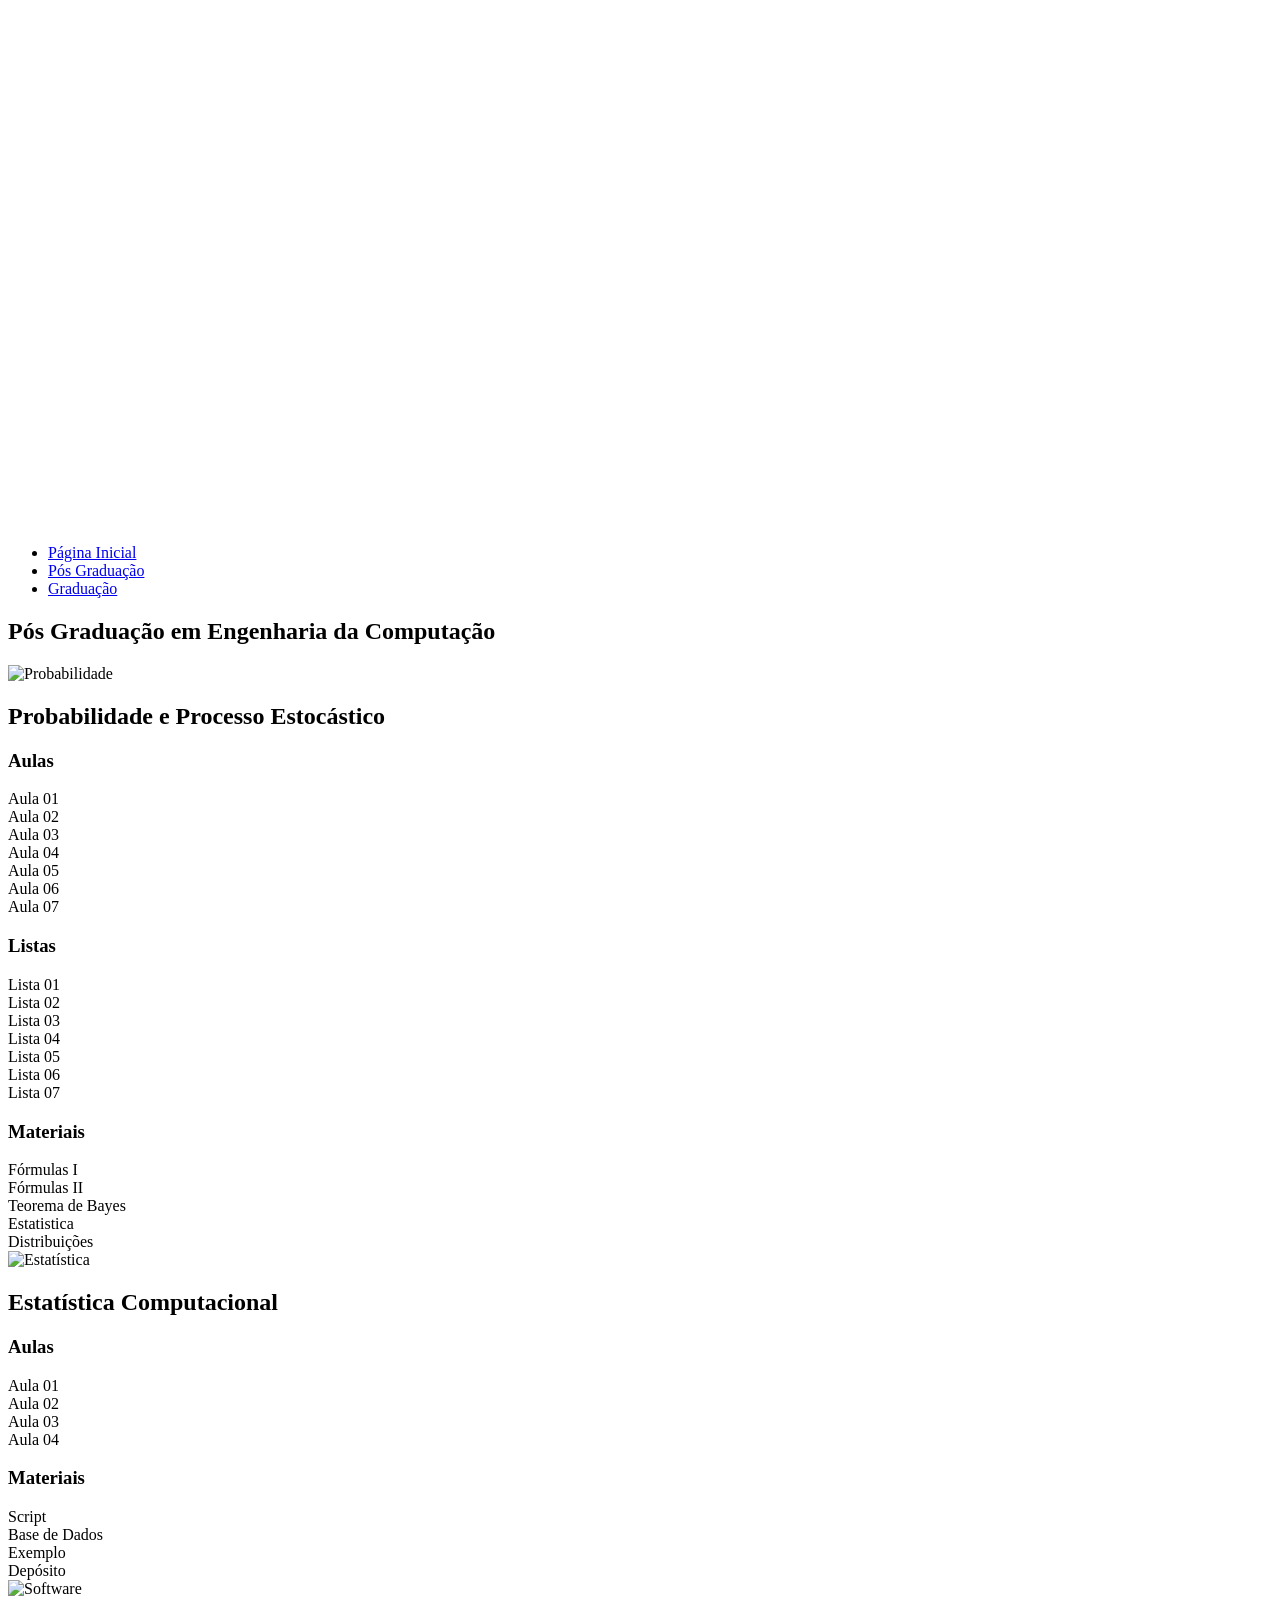
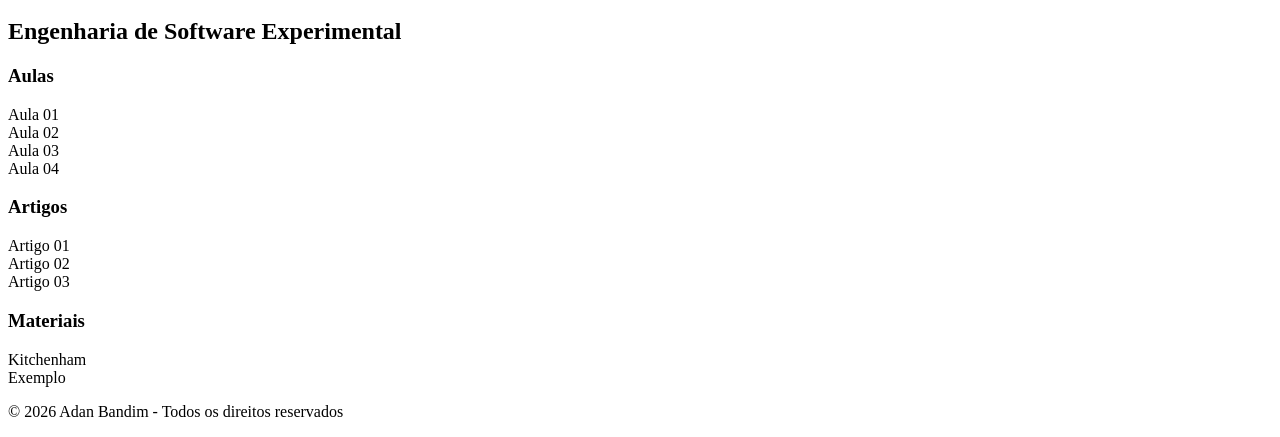
==== graduacao/index.html @ a436395c "Rename index.html to graduacao/index.html" ====
<!DOCTYPE html>
<html lang="pt-br">
<head>
    <meta charset="UTF-8">
    <meta name="viewport" content="width=device-width, initial-scale=1.0">
    <title>Pós Graduação</title>
    <link rel="stylesheet" href="style.css">
    <link rel="shortcut icon" href="imgs/download.svg" type="image/x-icon">
</head>
<body>
    <header class="header">
        <img src="../imgs/LOGO-UPE-Branca.png" alt="Logo-Upe" class="logo">

        <nav class="list">
            <ul>
                <li><a href="../index.html">Página Inicial</a></li>
                <li><a href="../posgraduacao/index.html" class="active">Pós Graduação</a></li>
                <li><a href="index.html">Graduação</a></li>
            </ul>
        </nav>
    </header>

    <main class="main">
    <section class="tittle-container">
        <h1>Pós Graduação em Engenharia da Computação</h1>
    </section>

    <div class="cards-wrapper">
        <section class="card">
            <img src="../imgs/Information Technology.jfif" alt="Probabilidade" class="card-img">
            <div class="card-header"><h2>Probabilidade e Processo Estocástico</h2></div>
            
            <div class="card-content">
                <div class="column">
                    <h3>Aulas</h3>
                    <div class="button">Aula 01</div>
                    <div class="button">Aula 02</div>
                    <div class="button">Aula 03</div>
                    <div class="button">Aula 04</div>
                    <div class="button">Aula 05</div>
                    <div class="button">Aula 06</div>
                    <div class="button">Aula 07</div>
                </div>

                <div class="column">
                    <h3>Listas</h3>
                    <div class="button">Lista 01</div>
                    <div class="button">Lista 02</div>
                    <div class="button">Lista 03</div>
                    <div class="button">Lista 04</div>
                    <div class="button">Lista 05</div>
                    <div class="button">Lista 06</div>
                    <div class="button">Lista 07</div>
                </div>

                <div class="column">
                    <h3>Materiais</h3>
                    <div class="button">Fórmulas I</div>
                    <div class="button">Fórmulas II</div>
                    <div class="button">Teorema de Bayes</div>
                    <div class="button">Estatistica</div>
                    <div class="button">Distribuições</div>
                </div>
            </div>
        </section>

        <section class="card">
            <img src="../imgs/Theory.jfif" alt="Estatística" class="card-img">
            <div class="card-header"><h2>Estatística Computacional</h2></div>
            
            <div class="card-content">
                <div class="column">
                    <h3>Aulas</h3>
                    <div class="button">Aula 01</div>
                    <div class="button">Aula 02</div>
                    <div class="button">Aula 03</div>
                    <div class="button">Aula 04</div>
                </div>

                <div class="column">
                    <h3>Materiais</h3>
                    <div class="button">Script</div>
                    <div class="button">Base de Dados</div>
                    <div class="button">Exemplo</div>
                    <div class="button">Depósito</div>
                </div>
            </div>
        </section>

        <section class="card">
            <img src="../imgs/Programming coding background.jfif" alt="Software" class="card-img">
            <div class="card-header"><h2>Engenharia de Software Experimental</h2></div>
            
            <div class="card-content">
                <div class="column">
                    <h3>Aulas</h3>
                    <div class="button">Aula 01</div>
                    <div class="button">Aula 02</div>
                    <div class="button">Aula 03</div>
                    <div class="button">Aula 04</div>
                </div>

                <div class="column">
                    <h3>Artigos</h3>
                    <div class="button">Artigo 01</div>
                    <div class="button">Artigo 02</div>
                    <div class="button">Artigo 03</div>
                </div>

                <div class="column">
                    <h3>Materiais</h3>
                    <div class="button">Kitchenham</div>
                    <div class="button">Exemplo</div>
                </div>
            </div>
        </section>
    </div>
    </main>

    <footer>
        <p>&copy; 2026 Adan Bandim - Todos os direitos reservados</p>
    </footer>
    
</body>
</html>
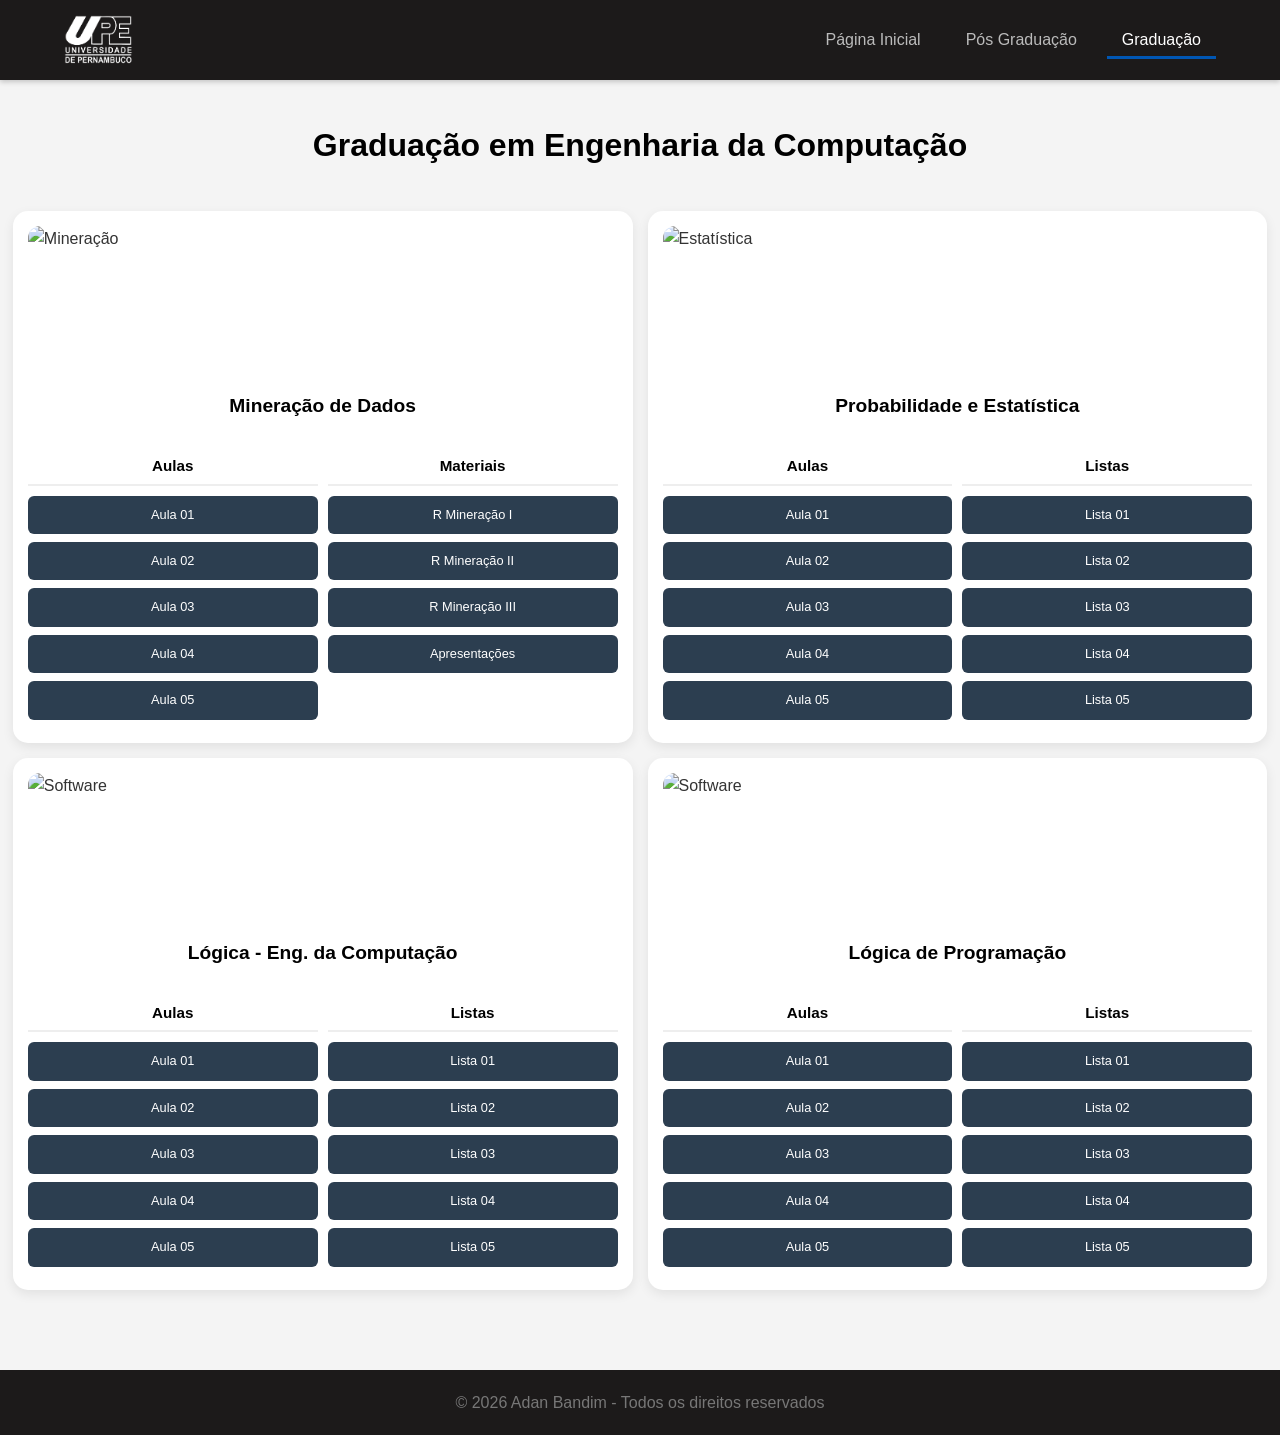
==== commit 44f73889: "Add files via upload" ====
--- a/graduacao/index.html
+++ b/graduacao/index.html
@@ -3,9 +3,9 @@
 <head>
     <meta charset="UTF-8">
     <meta name="viewport" content="width=device-width, initial-scale=1.0">
-    <title>Pós Graduação</title>
+    <title>Graduação</title>
     <link rel="stylesheet" href="style.css">
-    <link rel="shortcut icon" href="imgs/download.svg" type="image/x-icon">
+    <link rel="shortcut icon" href="../imgs/download.svg" type="image/x-icon">  
 </head>
 <body>
     <header class="header">
@@ -14,112 +14,121 @@
         <nav class="list">
             <ul>
                 <li><a href="../index.html">Página Inicial</a></li>
-                <li><a href="../posgraduacao/index.html" class="active">Pós Graduação</a></li>
-                <li><a href="index.html">Graduação</a></li>
+                <li><a href="../posgraduacao/index.html" >Pós Graduação</a></li>
+                <li><a href="index.html" class="active">Graduação</a></li>
             </ul>
         </nav>
     </header>
 
     <main class="main">
-    <section class="tittle-container">
-        <h1>Pós Graduação em Engenharia da Computação</h1>
-    </section>
-
-    <div class="cards-wrapper">
-        <section class="card">
-            <img src="../imgs/Information Technology.jfif" alt="Probabilidade" class="card-img">
-            <div class="card-header"><h2>Probabilidade e Processo Estocástico</h2></div>
-            
-            <div class="card-content">
-                <div class="column">
-                    <h3>Aulas</h3>
-                    <div class="button">Aula 01</div>
-                    <div class="button">Aula 02</div>
-                    <div class="button">Aula 03</div>
-                    <div class="button">Aula 04</div>
-                    <div class="button">Aula 05</div>
-                    <div class="button">Aula 06</div>
-                    <div class="button">Aula 07</div>
-                </div>
-
-                <div class="column">
-                    <h3>Listas</h3>
-                    <div class="button">Lista 01</div>
-                    <div class="button">Lista 02</div>
-                    <div class="button">Lista 03</div>
-                    <div class="button">Lista 04</div>
-                    <div class="button">Lista 05</div>
-                    <div class="button">Lista 06</div>
-                    <div class="button">Lista 07</div>
-                </div>
-
-                <div class="column">
-                    <h3>Materiais</h3>
-                    <div class="button">Fórmulas I</div>
-                    <div class="button">Fórmulas II</div>
-                    <div class="button">Teorema de Bayes</div>
-                    <div class="button">Estatistica</div>
-                    <div class="button">Distribuições</div>
-                </div>
-            </div>
+        <section class="tittle-container">
+            <h1>Graduação em Engenharia da Computação</h1>
         </section>
 
-        <section class="card">
-            <img src="../imgs/Theory.jfif" alt="Estatística" class="card-img">
-            <div class="card-header"><h2>Estatística Computacional</h2></div>
-            
-            <div class="card-content">
-                <div class="column">
-                    <h3>Aulas</h3>
-                    <div class="button">Aula 01</div>
-                    <div class="button">Aula 02</div>
-                    <div class="button">Aula 03</div>
-                    <div class="button">Aula 04</div>
+        <div class="cards-wrapper">
+            <section class="card">
+                <img src="../imgs/mineracao.jpg" alt="Mineração" class="card-img">
+                <div class="card-header"><h2>Mineração de Dados</h2></div>
+                
+                <div class="card-content">
+                    <div class="column">
+                        <h3>Aulas</h3>
+                        <div class="button">Aula 01</div>
+                        <div class="button">Aula 02</div>
+                        <div class="button">Aula 03</div>
+                        <div class="button">Aula 04</div>
+                        <div class="button">Aula 05</div>
+                    </div>
+
+                    <div class="column">
+                        <h3>Materiais</h3>
+                        <div class="button">R Mineração I</div>
+                        <div class="button">R Mineração II</div>
+                        <div class="button">R Mineração III</div>
+                        <div class="button">Apresentações</div>
+                    </div>
                 </div>
+            </section>
 
-                <div class="column">
-                    <h3>Materiais</h3>
-                    <div class="button">Script</div>
-                    <div class="button">Base de Dados</div>
-                    <div class="button">Exemplo</div>
-                    <div class="button">Depósito</div>
+            <section class="card">
+                <img src="../imgs/probabilidade.jpeg" alt="Estatística" class="card-img">
+                <div class="card-header"><h2>Probabilidade e Estatística</h2></div>
+                
+                <div class="card-content">
+                    <div class="column">
+                        <h3>Aulas</h3>
+                        <div class="button">Aula 01</div>
+                        <div class="button">Aula 02</div>
+                        <div class="button">Aula 03</div>
+                        <div class="button">Aula 04</div>
+                        <div class="button">Aula 05</div>
+                    </div>
+
+                    <div class="column">
+                        <h3>Listas</h3>
+                        <div class="button">Lista 01</div>
+                        <div class="button">Lista 02</div>
+                        <div class="button">Lista 03</div>
+                        <div class="button">Lista 04</div>
+                        <div class="button">Lista 05</div>
+                    </div>
                 </div>
-            </div>
-        </section>
+            </section>
 
-        <section class="card">
-            <img src="../imgs/Programming coding background.jfif" alt="Software" class="card-img">
-            <div class="card-header"><h2>Engenharia de Software Experimental</h2></div>
-            
-            <div class="card-content">
-                <div class="column">
-                    <h3>Aulas</h3>
-                    <div class="button">Aula 01</div>
-                    <div class="button">Aula 02</div>
-                    <div class="button">Aula 03</div>
-                    <div class="button">Aula 04</div>
+            <section class="card">
+                <img src="../imgs/logica.jpeg" alt="Software" class="card-img">
+                <div class="card-header"><h2>Lógica - Eng. da Computação</h2></div>
+                
+                <div class="card-content">
+                    <div class="column">
+                        <h3>Aulas</h3>
+                        <div class="button">Aula 01</div>
+                        <div class="button">Aula 02</div>
+                        <div class="button">Aula 03</div>
+                        <div class="button">Aula 04</div>
+                        <div class="button">Aula 05</div>
+                    </div>
+
+                    <div class="column">
+                        <h3>Listas</h3>
+                        <div class="button">Lista 01</div>
+                        <div class="button">Lista 02</div>
+                        <div class="button">Lista 03</div>
+                        <div class="button">Lista 04</div>
+                        <div class="button">Lista 05</div>
+                    </div>
                 </div>
+            </section>
 
-                <div class="column">
-                    <h3>Artigos</h3>
-                    <div class="button">Artigo 01</div>
-                    <div class="button">Artigo 02</div>
-                    <div class="button">Artigo 03</div>
+            <section class="card">
+                <img src="../imgs/logicaprog.jpeg" alt="Software" class="card-img">
+                <div class="card-header"><h2>Lógica de Programação</h2></div>
+                
+                <div class="card-content">
+                    <div class="column">
+                        <h3>Aulas</h3>
+                        <div class="button">Aula 01</div>
+                        <div class="button">Aula 02</div>
+                        <div class="button">Aula 03</div>
+                        <div class="button">Aula 04</div>
+                        <div class="button">Aula 05</div>
+                    </div>
+
+                    <div class="column">
+                        <h3>Listas</h3>
+                        <div class="button">Lista 01</div>
+                        <div class="button">Lista 02</div>
+                        <div class="button">Lista 03</div>
+                        <div class="button">Lista 04</div>
+                        <div class="button">Lista 05</div>
+                    </div>
                 </div>
-
-                <div class="column">
-                    <h3>Materiais</h3>
-                    <div class="button">Kitchenham</div>
-                    <div class="button">Exemplo</div>
-                </div>
-            </div>
-        </section>
-    </div>
+            </section>
+        </div>
     </main>
 
     <footer>
         <p>&copy; 2026 Adan Bandim - Todos os direitos reservados</p>
     </footer>
-    
 </body>
-</html>
+</html>
--- a/graduacao/style.css
+++ b/graduacao/style.css
@@ -0,0 +1,182 @@
+* {
+    margin: 0;
+    padding: 0;
+    box-sizing: border-box;
+}
+
+:root {
+    --dark-bg: #1c1a1a;
+    --light-bg: #ffffff;
+    --btn-dark: #2c3e50; 
+    --btn-hover: #1a252f;
+    --text-btn: #ffffff;
+    --text-main: #333333;
+    --text-black: #000000;
+    --accent-color: #0056b3;
+}
+
+body {
+    font-family: 'Segoe UI', Tahoma, Geneva, Verdana, sans-serif;
+    background-color: #f4f4f4;
+    color: var(--text-main);
+    line-height: 1.6;
+}
+
+/* Header */
+.header {
+    background-color: var(--dark-bg);
+    padding: 15px 5%;
+    display: flex;
+    justify-content: space-between;
+    align-items: center;
+    box-shadow: 0 2px 5px rgba(0,0,0,0.2);
+}
+
+.logo { height: 50px; }
+
+.list ul {
+    display: flex;
+    list-style: none;
+    gap: 15px;
+}
+
+.list a {
+    text-decoration: none;
+    color: #bbb;
+    padding: 8px 15px;
+    font-weight: 500;
+    transition: 0.3s;
+}
+
+.list a:hover, .list a.active {
+    color: white;
+}
+
+.list a.active {
+    color: white;
+    border-bottom: 3px solid var(--accent-color);
+    border-radius: 0;
+}
+
+/* Layout Principal */
+.main {
+    padding: 40px 1%; 
+    max-width: 1600px; 
+    margin: 0 auto;
+}
+
+.tittle-container {
+    text-align: center;
+    margin-bottom: 40px;
+}
+
+.tittle-container h1 {
+    color: var(--text-black);
+    font-size: 2rem;
+}
+
+/* Grid dos Cards */
+.cards-wrapper {
+    display: grid;
+    grid-template-columns: repeat(4, 1fr); 
+    gap: 15px;
+    align-items: start;
+}
+
+/* Estilo do Card */
+.card {
+    background: var(--light-bg);
+    border-radius: 15px;
+    padding: 15px;
+    box-shadow: 0 4px 12px rgba(0,0,0,0.08);
+    display: flex;
+    flex-direction: column;
+    height: 100%;
+}
+
+.card-img {
+    width: 100%;
+    height: 150px; 
+    object-fit: cover;
+    border-radius: 12px;
+    margin-bottom: 15px;
+}
+
+.card-header h2 {
+    color: var(--text-black);
+    font-size: 1.2rem; 
+    margin-bottom: 15px;
+    min-height: 3rem;
+    text-align: center;
+}
+
+/* Colunas Internas */
+.card-content {
+    display: flex;
+    gap: 10px;
+    justify-content: space-between;
+}
+
+.column {
+    flex: 1;
+}
+
+.column h3 {
+    font-size: 0.95rem;
+    color: var(--text-black);
+    margin-bottom: 10px;
+    border-bottom: 2px solid #eee;
+    padding-bottom: 5px;
+    text-align: center;
+}
+
+/* Estilização dos Botões */
+.button {
+    background-color: var(--btn-dark); 
+    color: var(--text-btn); 
+    padding: 8px 4px;
+    margin-bottom: 8px;
+    border-radius: 6px;
+    font-size: 0.8rem;
+    text-align: center;
+    cursor: pointer;
+    transition: all 0.2s ease;
+    border: 1px solid transparent;
+}
+
+.button:hover {
+    background-color: var(--btn-hover);
+    transform: translateY(-2px);
+    box-shadow: 0 4px 8px rgba(0,0,0,0.2);
+}
+
+/* Footer */
+footer {
+    background-color: var(--dark-bg);
+    color: #777;
+    padding: 20px;
+    text-align: center;
+    margin-top: 40px;
+}
+
+/* Parte da responsividade */
+@media (max-width: 1300px) {
+    .cards-wrapper {
+        grid-template-columns: repeat(2, 1fr); 
+    }
+}
+
+@media (max-width: 768px) {
+    .cards-wrapper {
+        grid-template-columns: 1fr; 
+    }
+    
+    .card-content {
+        flex-direction: row;
+    }
+
+    .header {
+        flex-direction: column;
+        gap: 15px;
+    }
+}
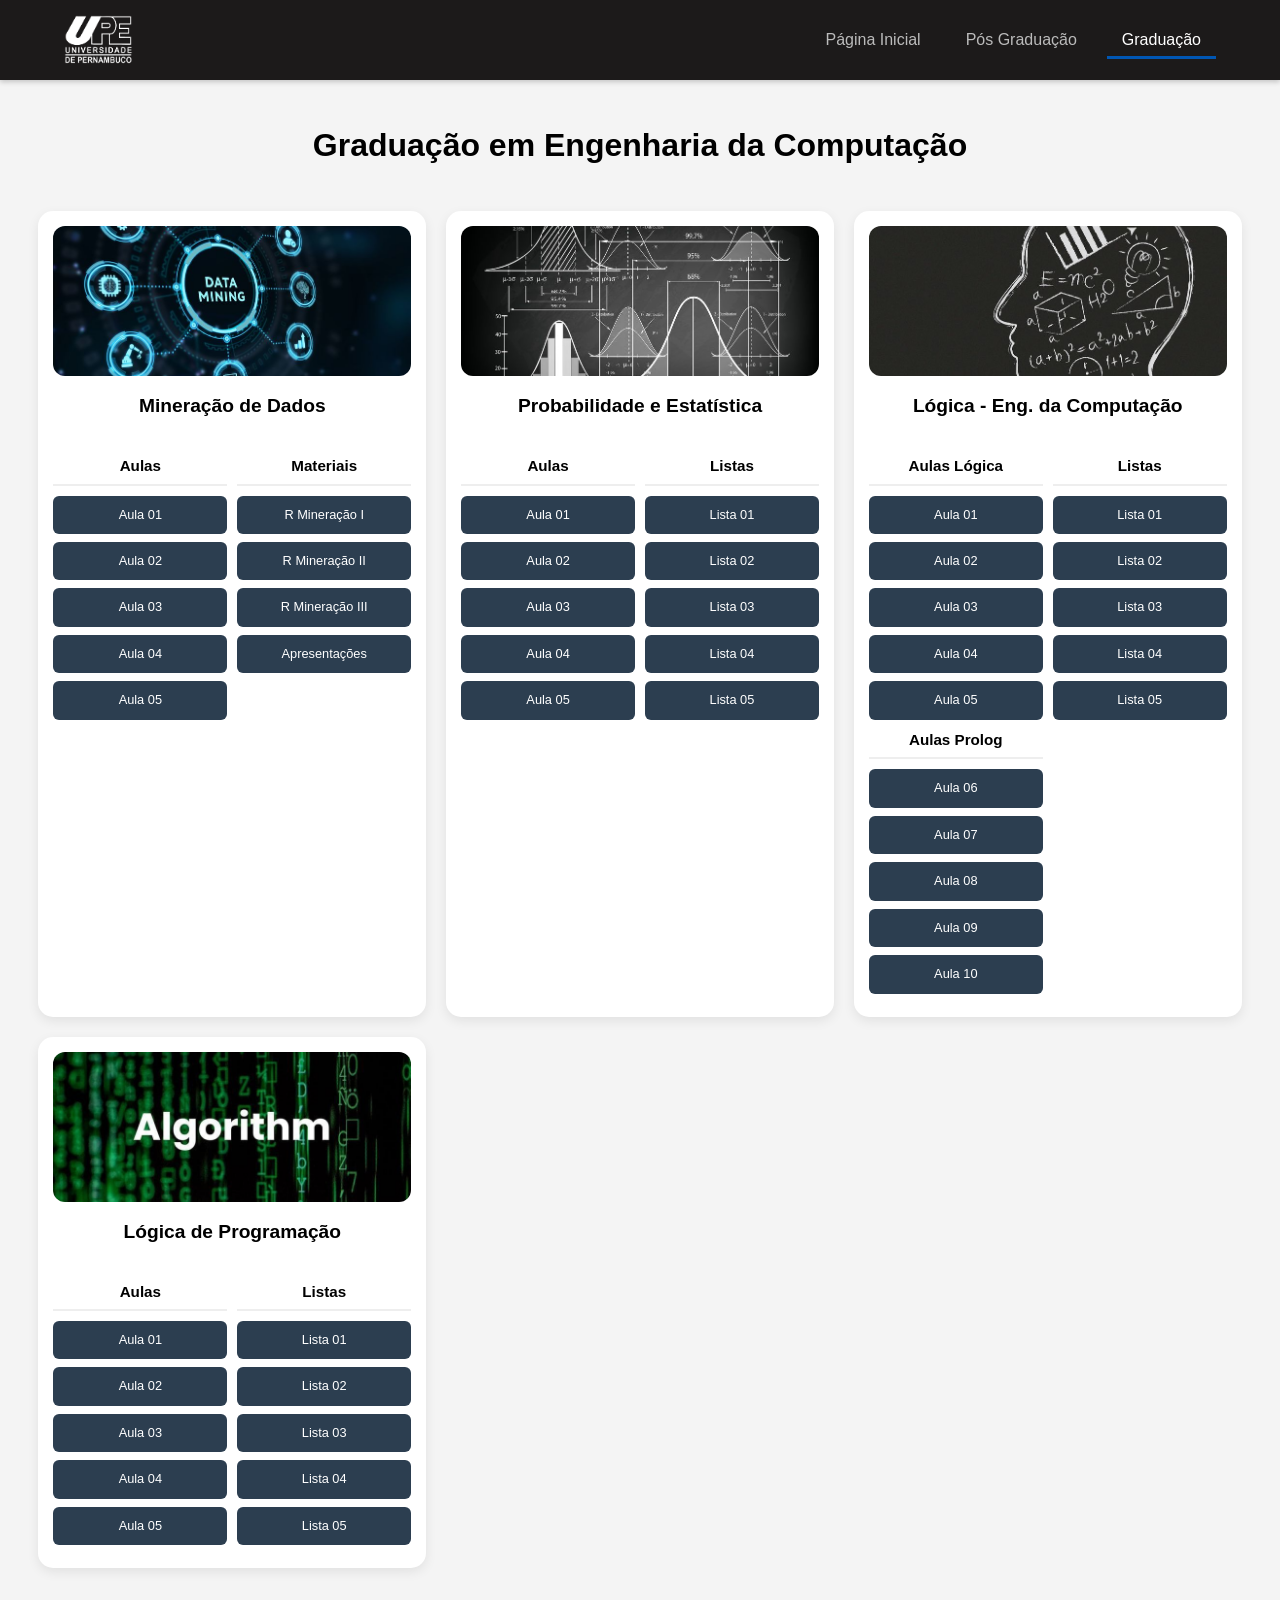
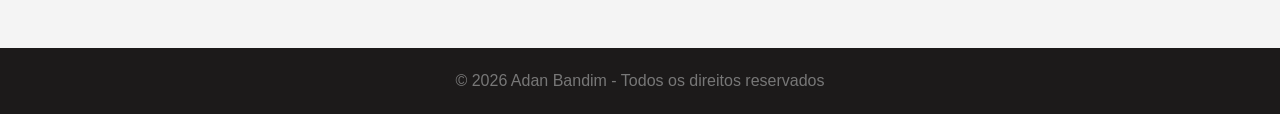
==== commit 82d1308b: "Implementação de links Ajuste de responsividade e incrementação de links nas listas, só da matéria d" ====
--- a/graduacao/index.html
+++ b/graduacao/index.html
@@ -81,12 +81,19 @@
                 
                 <div class="card-content">
                     <div class="column">
-                        <h3>Aulas</h3>
-                        <div class="button">Aula 01</div>
-                        <div class="button">Aula 02</div>
-                        <div class="button">Aula 03</div>
-                        <div class="button">Aula 04</div>
-                        <div class="button">Aula 05</div>
+                        <h3>Aulas Lógica</h3>
+                                <a href="https://docs.google.com/presentation/d/1b1aAJGoF3vin-kyL3TFdP2h7GlDCyCud/edit?usp=sharing&ouid=110345342026790873393&rtpof=true&sd=true" target="_blank"><div class="button">Aula 01</div></a>
+                                <a href="https://docs.google.com/presentation/d/1mJVF54sfJqifK_bnOylQpSxuoZc6dv_4/edit?usp=sharing&ouid=110345342026790873393&rtpof=true&sd=true" target="_blank"><div class="button">Aula 02</div></a>
+                                <a href="https://docs.google.com/presentation/d/1t67STiLrIuEJgld2OHI9vgV3v3hbYWOC/edit?usp=sharing&ouid=110345342026790873393&rtpof=true&sd=true" target="_blank"><div class="button">Aula 03</div></a>
+                                <a href="https://docs.google.com/presentation/d/1VXft6pOqjWwfoUz_UTwpFfkfiYt_wYoj/edit?usp=sharing&ouid=110345342026790873393&rtpof=true&sd=true" target="_blank"><div class="button">Aula 04</div></a>
+                                <a href="https://docs.google.com/presentation/d/12YZjyO10RL4qCxS1OE-aqsSsYzaKbkR1/edit?usp=sharing&ouid=110345342026790873393&rtpof=true&sd=true" target="_blank"><div class="button">Aula 05</div></a>
+                        <h3>Aulas Prolog</h3>
+                        <a href="https://docs.google.com/presentation/d/1ONK8e4w47nQkS_3Po58HAPiemyroU3_p/edit?usp=sharing&ouid=110345342026790873393&rtpof=true&sd=true" target="_blank"><div class="button">Aula 06</div></a>
+                        <a href="https://docs.google.com/presentation/d/1YjvPtkGTGBG-YWNCMWMns0K7MbnxwOI3/edit?usp=sharing&ouid=110345342026790873393&rtpof=true&sd=true" target="_blank"><div class="button">Aula 07</div></a>
+                        <a href="https://docs.google.com/presentation/d/1AvuAY5AZFzBUhTHS6A41IkWrV2cEVGaG/edit?usp=sharing&ouid=110345342026790873393&rtpof=true&sd=true" target="_blank"><div class="button">Aula 08</div></a>
+                        <a href="https://docs.google.com/presentation/d/1hNf5hwuW9AfVvU-tnj4Q8IMJZijRO4BU/edit?usp=sharing&ouid=110345342026790873393&rtpof=true&sd=true" target="_blank"><div class="button">Aula 09</div></a>
+                        <a href="https://docs.google.com/presentation/d/1AGxJYGC9aeE3i1L0i4xoFlpNaidHLRlT/edit?usp=sharing&ouid=110345342026790873393&rtpof=true&sd=true" target="_blank"><div class="button">Aula 10</div></a>
+
                     </div>
 
                     <div class="column">
--- a/graduacao/style.css
+++ b/graduacao/style.css
@@ -2,6 +2,7 @@
     margin: 0;
     padding: 0;
     box-sizing: border-box;
+    text-decoration: none;
 }
 
 :root {
@@ -142,6 +143,7 @@
     cursor: pointer;
     transition: all 0.2s ease;
     border: 1px solid transparent;
+    
 }
 
 .button:hover {
@@ -160,23 +162,119 @@
 }
 
 /* Parte da responsividade */
+.list ul {
+    display: flex;
+    flex-wrap: wrap;
+    justify-content: center;
+    gap: 15px;
+}
+
+/* Telas médias (Tablets e Laptops pequenos) */
 @media (max-width: 1300px) {
+    .main {
+        padding: 40px 3%; 
+    }
+
     .cards-wrapper {
-        grid-template-columns: repeat(2, 1fr); 
-    }
-}
-
+    
+        grid-template-columns: repeat(auto-fit, minmax(320px, 1fr)); 
+        gap: 20px;
+    }
+}
+
+/* Telas pequenas (celulares) */
 @media (max-width: 768px) {
-    .cards-wrapper {
-        grid-template-columns: 1fr; 
-    }
-    
-    .card-content {
-        flex-direction: row;
-    }
-
+    /* Ajuste do Header */
     .header {
         flex-direction: column;
         gap: 15px;
+        padding: 20px 5%;
+    }
+
+    .list ul {
+        gap: 10px;
+    }
+
+    .list a {
+        padding: 8px 10px;
+        font-size: 0.95rem;
+    }
+
+    /* Ajuste do Título Principal */
+    .tittle-container {
+        margin-bottom: 30px;
+    }
+
+    .tittle-container h1 {
+        font-size: 1.5rem; 
+        padding: 0 15px;
+    }
+
+    /* Ajuste dos Cards */
+    .cards-wrapper {
+        grid-template-columns: 1fr; /* 1 card por linha */
+        gap: 25px; 
+        padding: 0 10px; 
+    }
+
+    .card {
+        padding: 20px; 
+    }
+
+    .card-img {
+        height: 180px; 
+    }
+
+    .card-header h2 {
+        min-height: auto; 
+        margin-bottom: 15px;
+    }
+
+    
+    .card-content {
+        flex-direction: column; 
+        gap: 20px;
+    }
+
+    .column h3 {
+        font-size: 1.1rem;
+        padding-bottom: 8px;
+    }
+
+    .button {
+        padding: 12px 8px; 
+        font-size: 0.9rem; 
+        margin-bottom: 10px;
+    }
+}
+
+/* Telas MUITO pequenas, menor que isso já é um relogio*/
+@media (max-width: 480px) {
+    .tittle-container h1 {
+        font-size: 1.3rem;
+    }
+    
+   
+    .list ul {
+        flex-direction: column;
+        align-items: center;
+        width: 100%;
+        gap: 5px;
+    }
+    
+    .list li {
+        width: 100%;
+        text-align: center;
+    }
+    
+    .list a {
+        display: block;
+        width: 100%;
+        padding: 12px 0;
+        border-bottom: 1px solid rgba(255,255,255,0.1); /* Separador sutil */
+    }
+
+    .list a.active {
+        border-bottom: 3px solid var(--accent-color);
     }
 }
